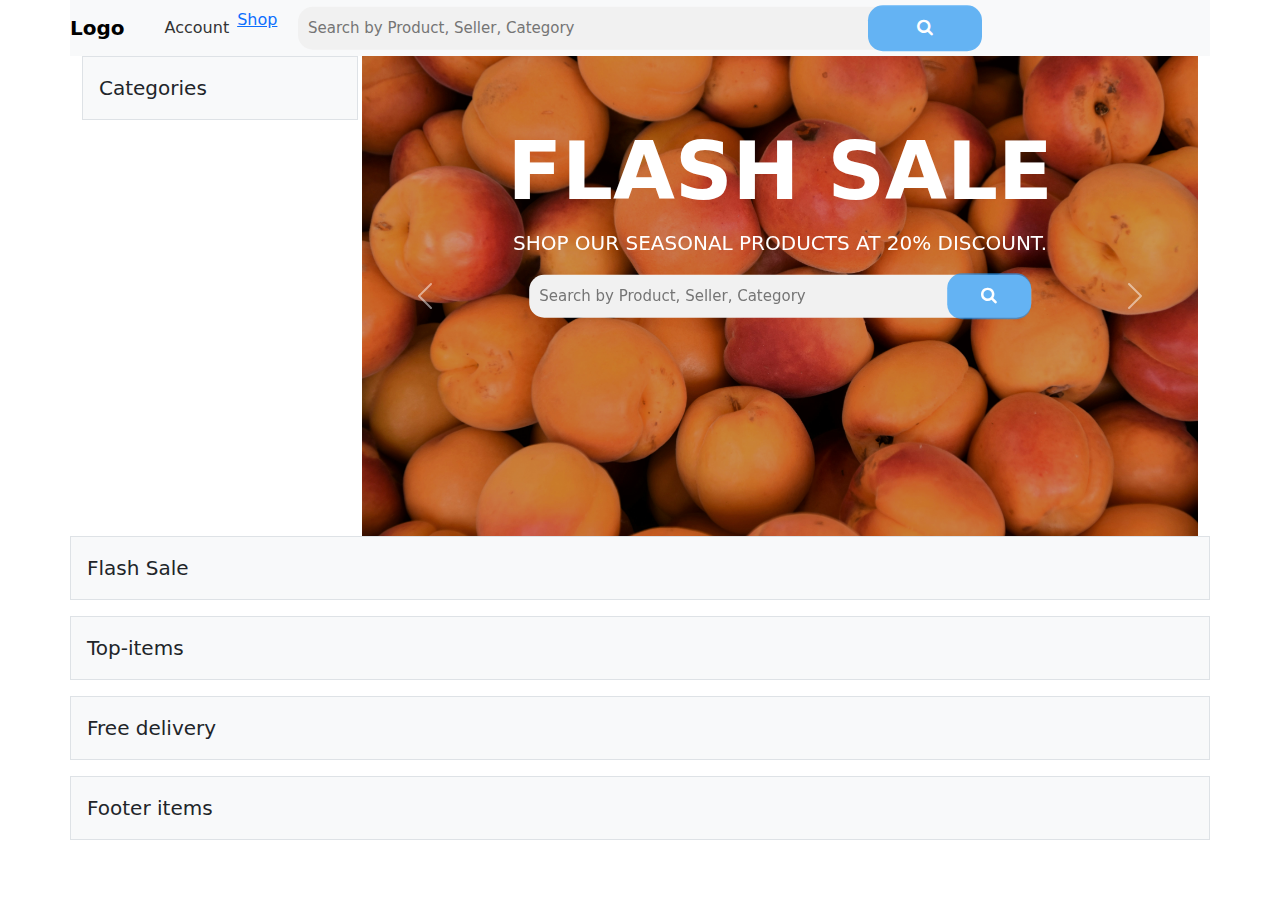
==== Desktop/foodcart-main/index.html @ 67eabda3 "array is done and the product page is done" ====
<!DOCTYPE html>
<html lang="en">
<head>
    <meta charset="UTF-8">
    <meta name="viewport" content="width=device-width, initial-scale=1.0">
    <title>Foodcart</title>
    <!-- linking css of header -->
    <link rel="stylesheet" href="./css/header.css">
    <!-- icon stylesheet -->
    <link rel="stylesheet" href="https://cdnjs.cloudflare.com/ajax/libs/font-awesome/4.7.0/css/font-awesome.min.css">
    <!-- bootstrap -->
    <link href="https://cdn.jsdelivr.net/npm/bootstrap@5.3.3/dist/css/bootstrap.min.css" rel="stylesheet" 
    integrity="sha384-QWTKZyjpPEjISv5WaRU9OFeRpok6YctnYmDr5pNlyT2bRjXh0JMhjY6hW+ALEwIH" crossorigin="anonymous">

</head>
<body>
    <div class="container">



        <!-- enter your navbar elements below this div open tag -->
        <div class="row">
            <nav class="navbar navbar-expand-lg navbar-light bg-light">
                <a class="navbar-brand" href="#">Logo</a>
                <!-- Toggle button for small screens -->
                <button class="navbar-toggler" type="button" data-toggle="collapse" data-target="#navbarNav" aria-controls="navbarNav" aria-expanded="false" aria-label="Toggle navigation">
                    <span class="navbar-toggler-icon"></span>
                </button>
                <div class="collapse navbar-collapse" id="navbarNav">
                    <ul class="navbar-nav ml-auto">
                        <li class="nav-item">
                            <form class="example" action="action_page.php">
                                <input type="text" placeholder="Search by Product, Seller, Category" name="search">
                                <button type="submit"><i class="fa fa-search"></i></button>
                            </form>
                        </li>
                        <li class="nav-item">
                            <a class="nav-link" href="#">Account</a>
                        </li>
                        <li class="nav-item">
                            <li><a href="./shop/shop.html" >Shop</a></li>
                        </li>
                        <li class="nav-item">
                            <a class="nav-link" href="#">Help</a>
                        </li>
                    </ul>
                </div>
            </nav>
            
        </div>


        
      
      <!-- Include Bootstrap JS (optional) -->
      <script src="https://code.jquery.com/jquery-3.5.1.slim.min.js"></script>
      <script src="https://cdn.jsdelivr.net/npm/@popperjs/core@2.11.6/dist/umd/popper.min.js"></script>
      <script src="https://stackpath.bootstrapcdn.com/bootstrap/4.5.2/js/bootstrap.min.js"></script>


        <div class="row ps-0 pe-0 gx-1">
        <!-- enter your category items below this div open tag -->
            <div class="col-3 auto">
                <p class ="p-3 fs-5 border bg-light">Categories</p>
            </div>

        <!-- enter your Hero elements below this div open tag -->
        <div class="col">
        <div id="carouselExampleAutoplaying" class="carousel slide" data-bs-ride="carousel">
            <div class="carousel-inner">

                <div class="carousel-item active c-item">
                    <img src="./assets/images/waldemar-5Y-3KXqZzFY-unsplash.jpg" class="d-block w-100 c-img" alt="Slide1">
                    <div class="carousel-caption top-0 mt-5">
                      <h1 class="display-1 fw-bolder text-capitalize">FLASH SALE</h1>
                      <p class="mt-2 fs-5 text-uppercase ">Shop our seasonal products at 20% discount.</p>
                    </div>
                    <!-- The form search button -->
                    <form class="example" action="action_page.php" >
                        <input type="text" placeholder="Search by Product, Seller, Category" name="search">
                        <button type="submit" ><i class="fa fa-search"></i></button>
                    </form>

                  </div>
                  <div class="carousel-item c-item">
                    <img src="./assets/images/jakub-kapusnak-vLQzopDRSNI-unsplash.jpg" class="d-block w-100 c-img" alt="Slide2">
                    <div class="carousel-caption top-0 mt-5">
                      <h1 class="display-1 fw-bolder text-capitalize">FREE DELIVERY</h1>
                      <p class="mt-2 fs-5 text-uppercase ">Free delivery on fish,meat and diary products</p>
                    </div>
                    <!-- The form search button -->
                    <form class="example" action="action_page.php" >
                        <input type="text" placeholder="Search by Product, Seller, Category.." name="search">
                        <button type="submit" ><i class="fa fa-search"></i></button>
                    </form>
                    
                  </div>
                  <div class="carousel-item c-item">
                    <img src="./assets/images/jacopo-maia--gOUx23DNks-unsplash.jpg" class="d-block w-100 c-img" alt="Slide3">
                    <div class="carousel-caption top-0 mt-5">
                      <h1 class="display-1 fw-bolder text-capitalize">BUY NOW</h1>
                      <p class="mt-2 fs-5 text-uppercase ">Get all you produce needs at once</p>
                    </div>
                    <!-- The form search button -->
                    <form class="example" action="action_page.php" >
                        <input type="text" placeholder="Search by Product, Seller, Category" name="search">
                        <button type="submit" ><i class="fa fa-search"></i></button>
                    </form>
                  </div>


            </div>
            <button class="carousel-control-prev" type="button" data-bs-target="#carouselExampleAutoplaying" data-bs-slide="prev">
              <span class="carousel-control-prev-icon" aria-hidden="true"></span>
              <span class="visually-hidden">Previous</span>
            </button>
            <button class="carousel-control-next" type="button" data-bs-target="#carouselExampleAutoplaying" data-bs-slide="next">
              <span class="carousel-control-next-icon" aria-hidden="true"></span>
              <span class="visually-hidden">Next</span>
            </button>
          </div>
                </div>
        </div>




        <!-- enter your Flash sale below this div open tag -->
        <div class="row">
            
            <p class ="p-3 fs-5 border bg-light">Flash Sale</p>
        </div>




        <!-- enter your Top items below this div open tag -->
        <div class="row">
            <p class ="p-3 fs-5 border bg-light">Top-items</p>
        </div>




        <!-- enter your Free delivery items below this div open tag -->

        <div class="row">
            <p class ="p-3 fs-5 border bg-light">Free delivery</p>
        </div>




        <!-- enter your Footer items below this div open tag -->        
        <div class="row">
            <p class ="p-3 fs-5 border bg-light">Footer items</p>
        </div>

    </div>
    
    <script src="./shop/shop.js"></script>
    <script src="https://cdn.jsdelivr.net/npm/bootstrap@5.3.3/dist/js/bootstrap.bundle.min.js" integrity="sha384-YvpcrYf0tY3lHB60NNkmXc5s9fDVZLESaAA55NDzOxhy9GkcIdslK1eN7N6jIeHz" crossorigin="anonymous"></script>

</body>
</html>
---- Desktop/foodcart-main/css/header.css ----
.c-img{
    height: 100%;
    object-fit: cover;
    filter: brightness(0.8);

}

.c-item{
    height: 480px;

}


/* Style the search field */
form.example input[type=text] {
    padding: 10px;
    font-size: 15px;
    border: 0px solid white;
    float: left;
    width: 60%;
    background: #f1f1f1;
    transform: translate(-50%, -50%);
    position: absolute;
    top: 50%;
    left: 50%;
    text-align:left;
    border-radius: 15px;

  }

  /* Style the submit button */
form.example button {
    float: left;
    width: 10%;
    padding: 10px;
    background: #2195f3ad;
    color: white;
    font-size: 17px;
    border: 0px solid white;
    border-left: none; /* Prevent double borders */
    cursor: pointer;
    border-radius: 15px;
    transform: translate(-50%, -50%);
    position: absolute;
    top: 50%;
    left: 75%;


  }


  /* Clear floats */
form.example::after {
    content: "";
    clear: both;
    display: table;
  }
  




  /* header.css (or create a new file for the navbar) */

/* Navbar styling */
.navbar {
  padding: 1rem; /* Add some padding for spacing */
}

.navbar-brand {
  font-weight: bold;
  font-size: 1.5rem;
}

/* Search bar styling */
.example {
  display: flex;
  align-items: center;
}

.example input[type="text"] {
  padding: 0.5rem;
  border: 1px solid #ccc;
  border-radius: 5px;
}

.example button {
  background-color: #007bff;
  color: #fff;
  border: none;
  padding: 0.5rem;
  border-radius: 5px;
  cursor: pointer;
}

/* Nav links styling */
.navbar-nav .nav-link {
  margin-left: 1rem;
  color: #333;
  text-decoration: none;
  transition: color 0.3s;
}

.navbar-nav .nav-link:hover {
  color: #007bff;
}

/* Optional: Adjust the responsive behavior */
@media (max-width: 768px) {
  .navbar-nav {
      margin-top: 1rem;
  }
}
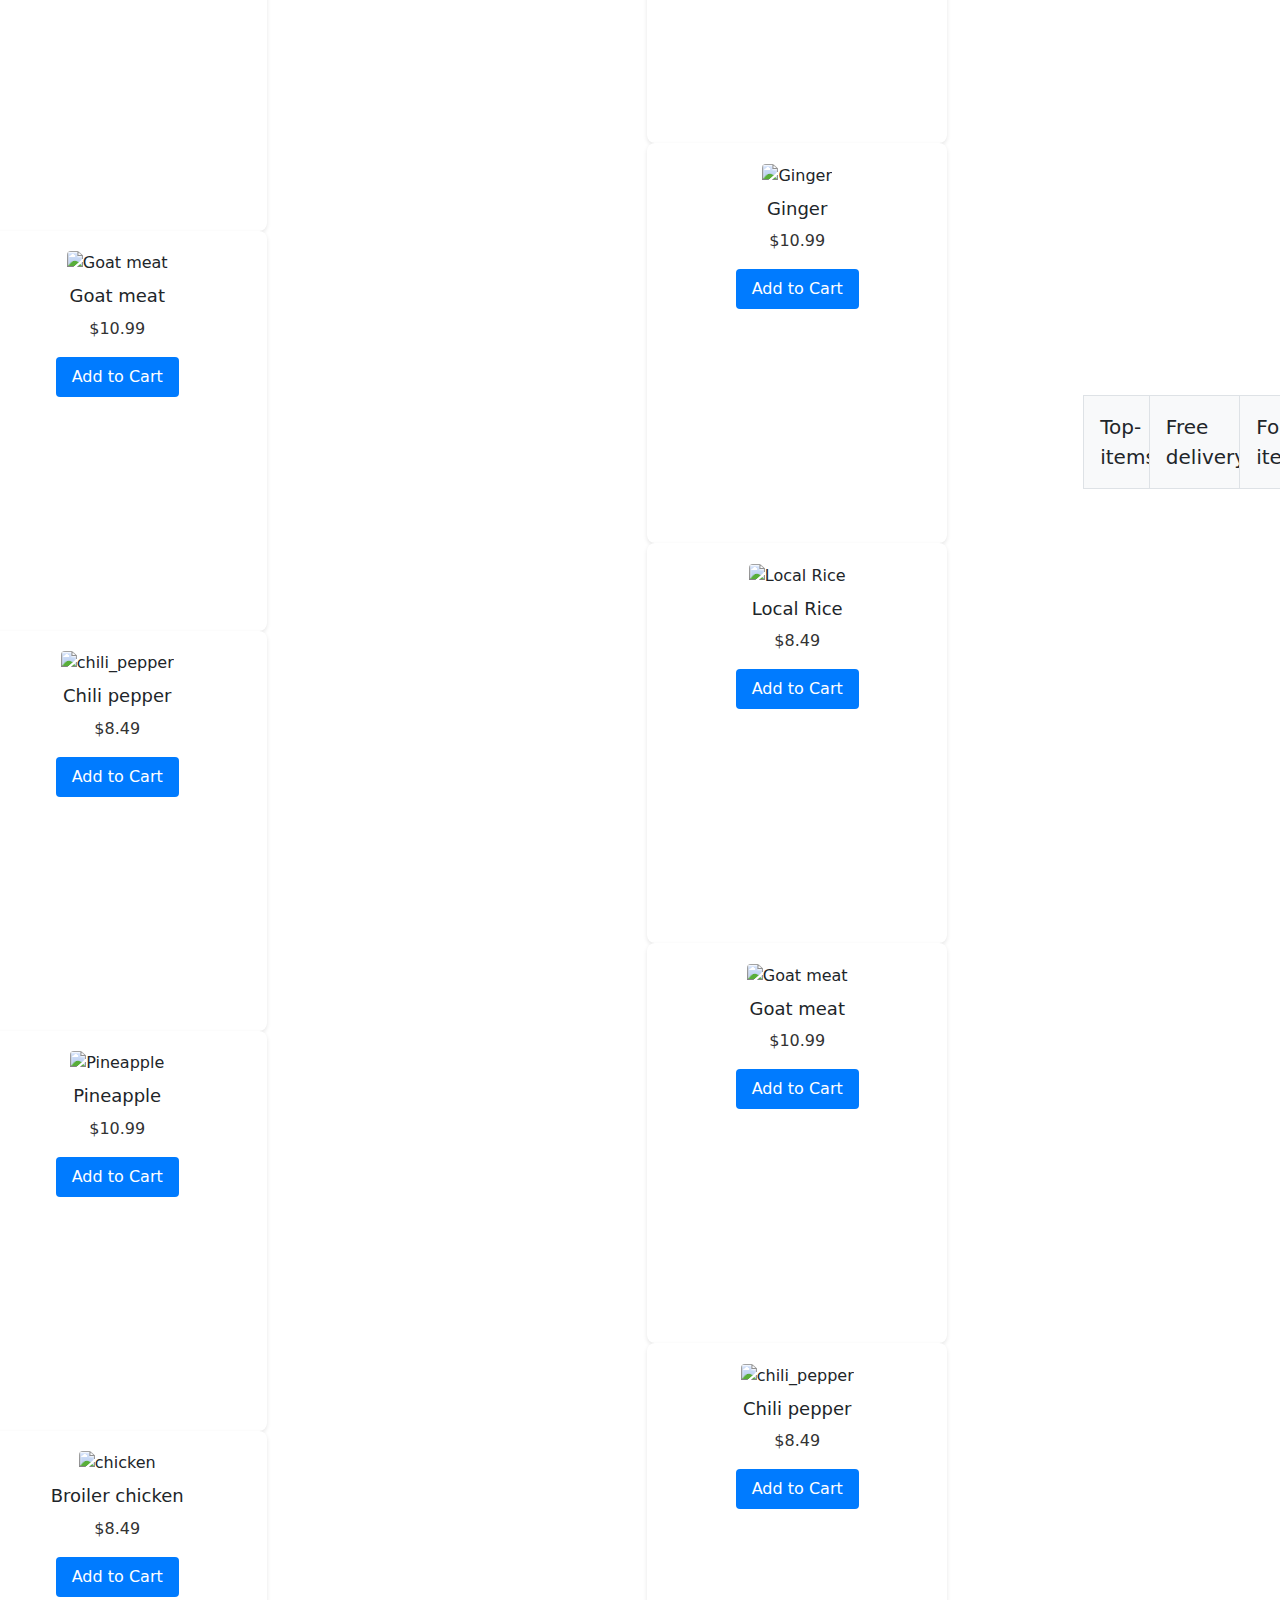
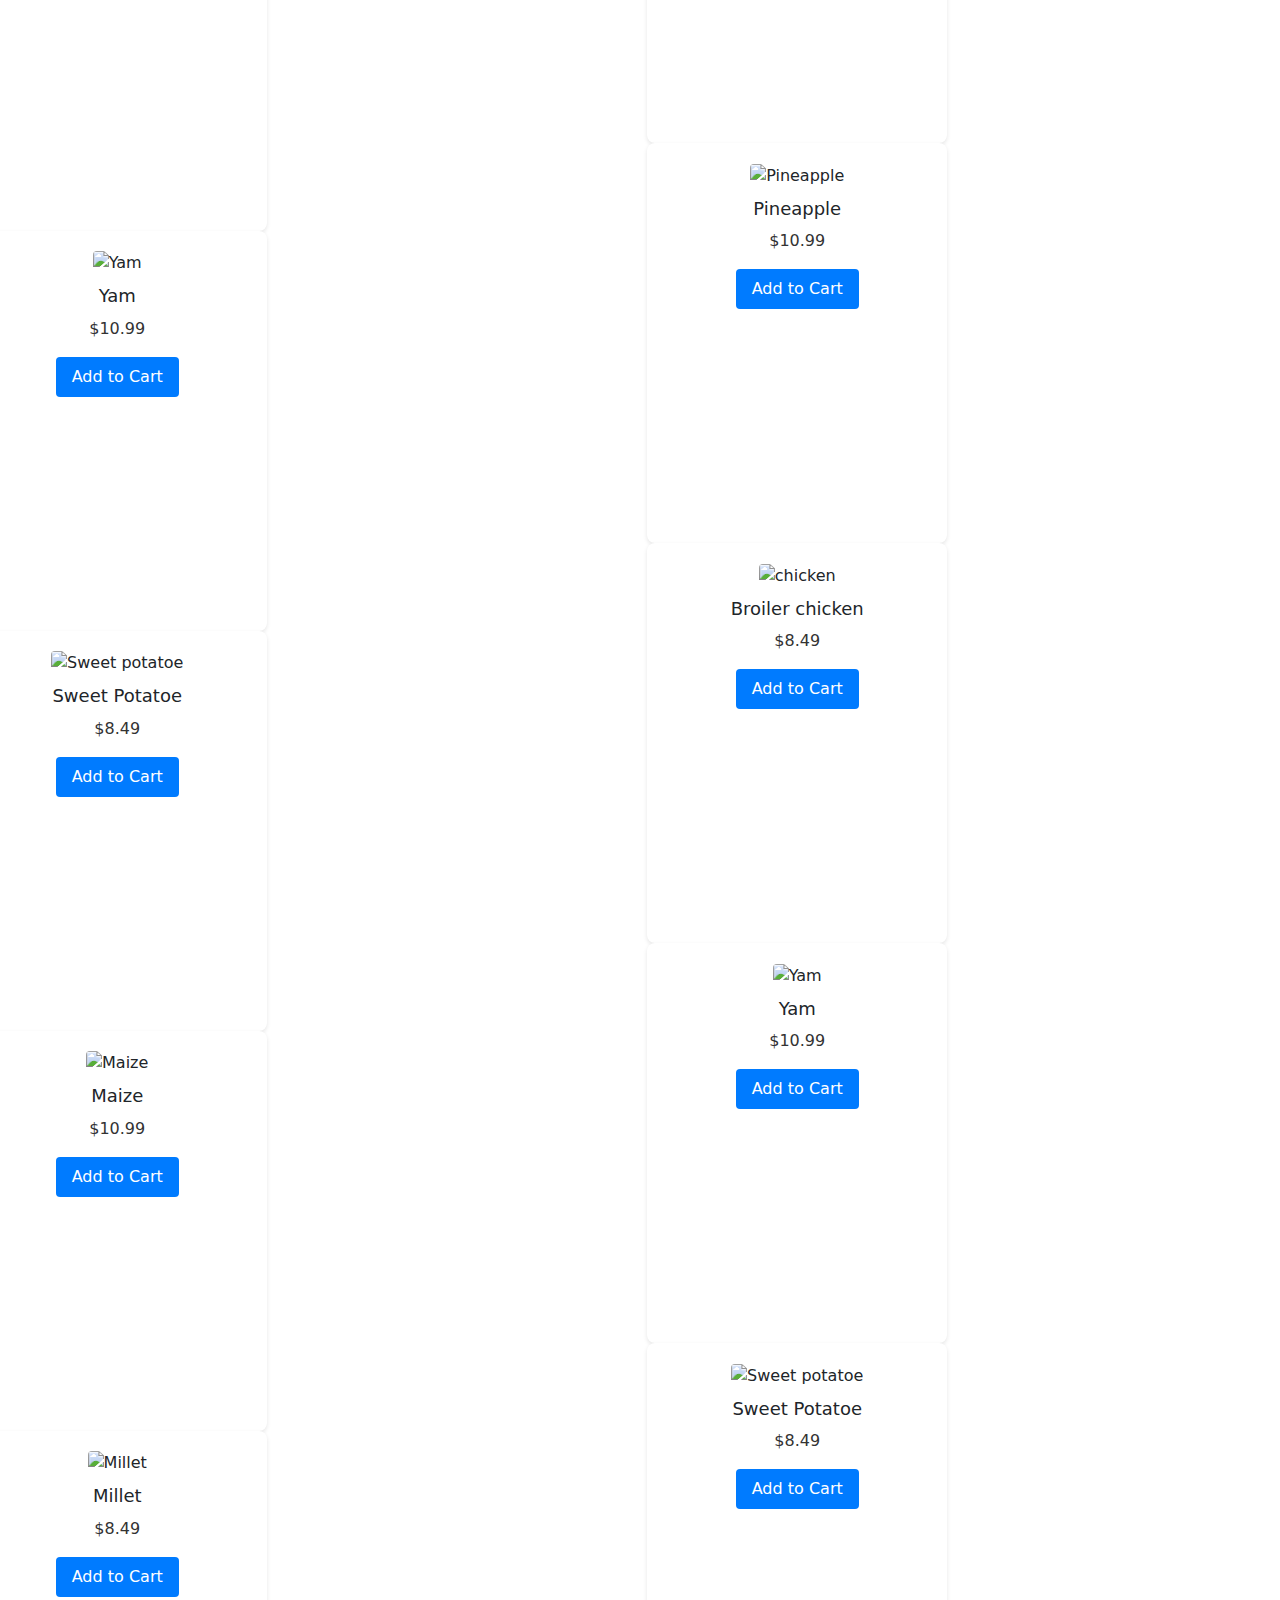
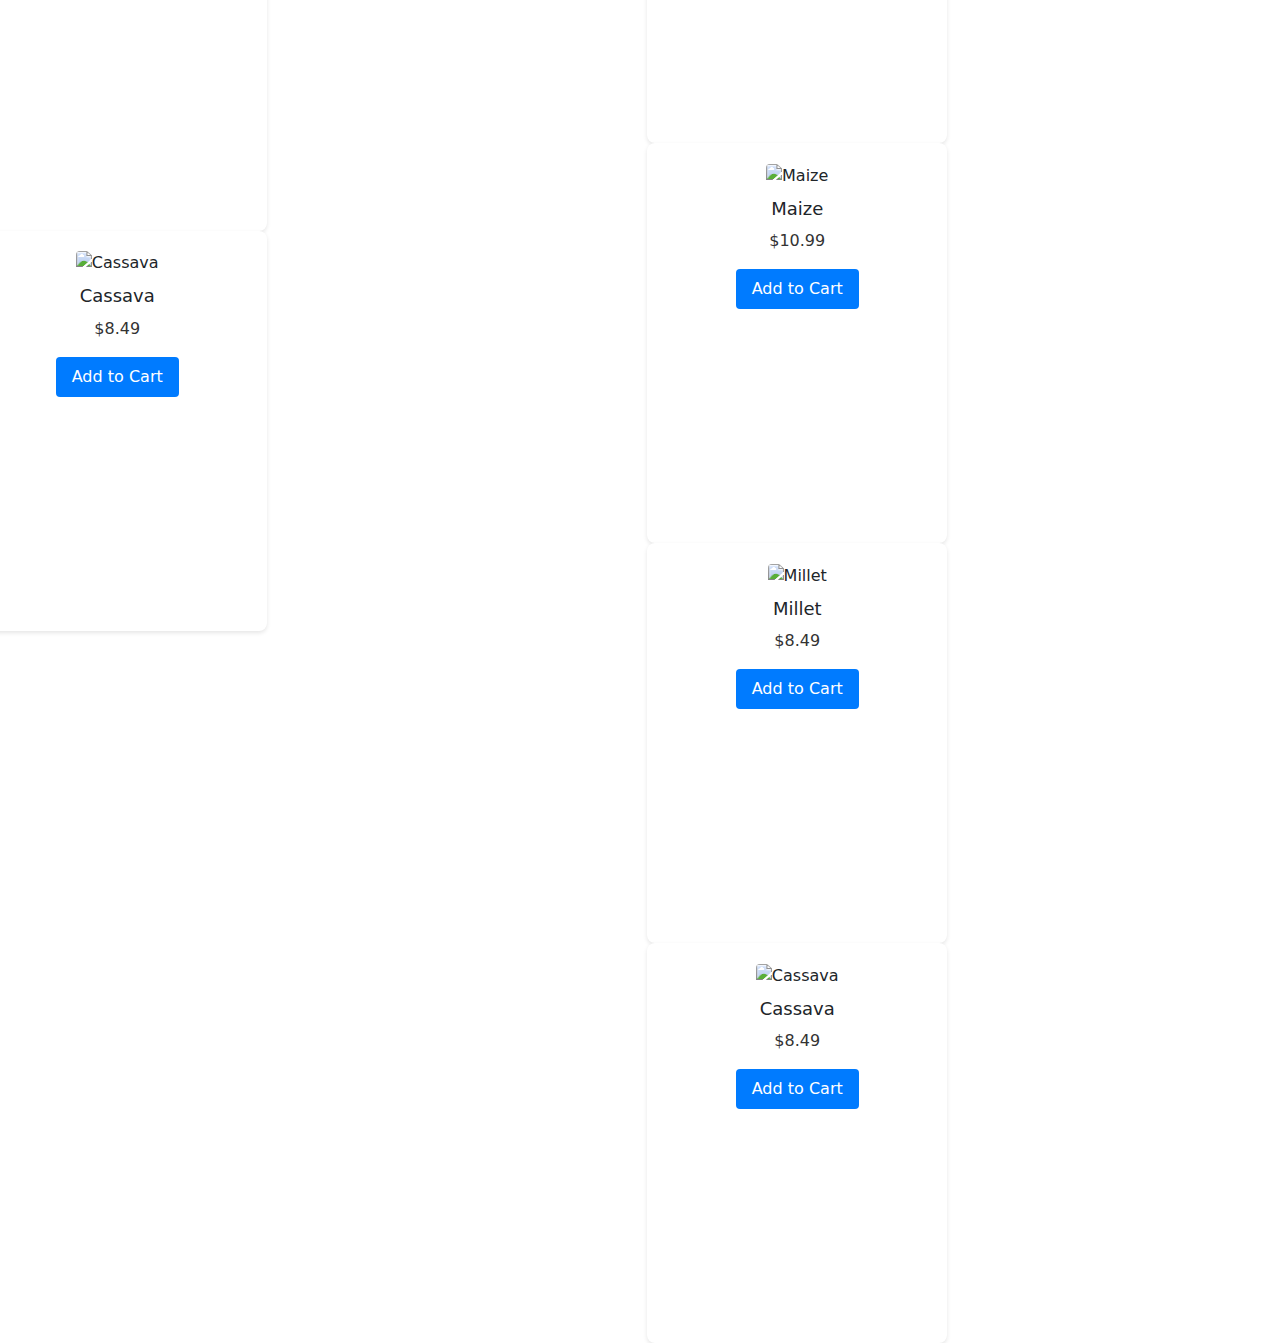
==== commit 1a7539c4: "init commit" ====
--- a/Desktop/foodcart-main/index.html
+++ b/Desktop/foodcart-main/index.html
@@ -127,8 +127,326 @@
 
         <!-- enter your Flash sale below this div open tag -->
         <div class="row">
-            
-            <p class ="p-3 fs-5 border bg-light">Flash Sale</p>
+           
+            <p class ="p-3 fs-5 border bg-light"> <div class="product-grid">
+                <!-- Placeholder for product listings -->
+                <div class="product-card">
+                    <img src="./assets/images/tomatoes.png" alt="Fresh tomatoes">
+                    <h3 class="product-name">Fresh tomatoes</h3>
+                    <p class="product-price">$10.99</p>
+                    <button class="add-to-cart">Add to Cart</button>
+                </div>
+    
+                <div class="product-card">
+                    <img src="./assets/images/cabbage.jpg" alt="cabbage">
+                    <h3 class="product-name">Cabbage</h3>
+                    <p class="product-price">$8.49</p>
+                    <button class="add-to-cart">Add to Cart</button>
+                </div>
+    
+                <div class="product-card">
+                    <img src=" <div class="product-grid">
+                        <!-- Placeholder for product listings -->
+                        <div class="product-card">
+                            <img src="./assets/images/tomatoes.png" alt="Fresh tomatoes">
+                            <h3 class="product-name">Fresh tomatoes</h3>
+                            <p class="product-price">$10.99</p>
+                            <button class="add-to-cart">Add to Cart</button>
+                        </div>
+            
+                        <div class="product-card">
+                            <img src="./assets/images/cabbage.jpg" alt="cabbage">
+                            <h3 class="product-name">Cabbage</h3>
+                            <p class="product-price">$8.49</p>
+                            <button class="add-to-cart">Add to Cart</button>
+                        </div>
+            
+                        <div class="product-card">
+                            <img src=" <div class="product-grid">
+                                <!-- Placeholder for product listings -->
+                                <div class="product-card">
+                                    <img src="./assets/images/tomatoes.png" alt="Fresh tomatoes">
+                                    <h3 class="product-name">Fresh tomatoes</h3>
+                                    <p class="product-price">$10.99</p>
+                                    <button class="add-to-cart">Add to Cart</button>
+                                </div>
+                    
+                                <div class="product-card">
+                                    <img src="./assets/images/cabbage.jpg" alt="cabbage">
+                                    <h3 class="product-name">Cabbage</h3>
+                                    <p class="product-price">$8.49</p>
+                                    <button class="add-to-cart">Add to Cart</button>
+                                </div>
+                    
+                                <div class="product-card">
+                                    <img src="./shop assets/Garlic-1.png" alt="Garlic">
+                                    <h3 class="product-name">Garlic</h3>
+                                    <p class="product-price">$10.99</p>
+                                    <button class="add-to-cart">Add to Cart</button>
+                                </div>
+                    
+                                <div class="product-card">
+                                    <img src="./shop assets/eggs.png" alt="Fresh eggs">
+                                    <h3 class="product-name">Fresh eggs</h3>
+                                    <p class="product-price">$8.49</p>
+                                    <button class="add-to-cart">Add to Cart</button>
+                                </div>
+                    
+                                <div class="product-card">
+                                    <img src="./shop assets/ginger.png" alt="Ginger">
+                                    <h3 class="product-name">Ginger</h3>
+                                    <p class="product-price">$10.99</p>
+                                    <button class="add-to-cart">Add to Cart</button>
+                                </div>
+                    
+                                <div class="product-card">
+                                    <img src="./shop assets/rice.png" alt="Local Rice">
+                                    <h3 class="product-name">Local Rice</h3>
+                                    <p class="product-price">$8.49</p>
+                                    <button class="add-to-cart">Add to Cart</button>
+                                </div>
+                    
+                                <div class="product-card">
+                                    <img src="./shop assets/goat meat.png" alt="Goat meat">
+                                    <h3 class="product-name">Goat meat</h3>
+                                    <p class="product-price">$10.99</p>
+                                    <button class="add-to-cart">Add to Cart</button>
+                                </div>
+                    
+                                <div class="product-card">
+                                    <img src="./shop assets/chili_pepper.png" alt="chili_pepper">
+                                    <h3 class="product-name">Chili pepper</h3>
+                                    <p class="product-price">$8.49</p>
+                                    <button class="add-to-cart">Add to Cart</button>
+                                </div>
+                                <div class="product-card">
+                                    <img src="./shop assets/pineapple.png" alt="Pineapple">
+                                    <h3 class="product-name">Pineapple</h3>
+                                    <p class="product-price">$10.99</p>
+                                    <button class="add-to-cart">Add to Cart</button>
+                                </div>
+                    
+                                <div class="product-card">
+                                    <img src="./shop assets/chicken.png" alt="chicken">
+                                    <h3 class="product-name">Broiler chicken</h3>
+                                    <p class="product-price">$8.49</p>
+                                    <button class="add-to-cart">Add to Cart</button>
+                                </div>
+                    
+                                <div class="product-card">
+                                    <img src="./shop assets/yam.png" alt="Yam">
+                                    <h3 class="product-name">Yam</h3>
+                                    <p class="product-price">$10.99</p>
+                                    <button class="add-to-cart">Add to Cart</button>
+                                </div>
+                    
+                                <div class="product-card">
+                                    <img src="./shop assets/sweet potatoe.png" alt="Sweet potatoe">
+                                    <h3 class="product-name">Sweet Potatoe</h3>
+                                    <p class="product-price">$8.49</p>
+                                    <button class="add-to-cart">Add to Cart</button>
+                                </div>
+                    
+                                <div class="product-card">
+                                    <img src="./shop assets/maize.png" alt="Maize">
+                                    <h3 class="product-name">Maize</h3>
+                                    <p class="product-price">$10.99</p>
+                                    <button class="add-to-cart">Add to Cart</button>
+                                </div>
+                    
+                                <div class="product-card">
+                                    <img src="./shop assets/millet.png" alt="Millet">
+                                    <h3 class="product-name">Millet</h3>
+                                    <p class="product-price">$8.49</p>
+                                    <button class="add-to-cart">Add to Cart</button>
+                                </div>
+                    
+                                <div class="product-card">
+                                    <img src="./shop assets/Cassava.png" alt="Cassava">
+                                    <h3 class="product-name">Cassava</h3>
+                                    <p class="product-price">$8.49</p>
+                                    <button class="add-to-cart">Add to Cart</button>
+                                </div>
+                    
+                            </div>Garlic-1.png" alt="Garlic">
+                            <h3 class="product-name">Garlic</h3>
+                            <p class="product-price">$10.99</p>
+                            <button class="add-to-cart">Add to Cart</button>
+                        </div>
+            
+                        <div class="product-card">
+                            <img src="./shop assets/eggs.png" alt="Fresh eggs">
+                            <h3 class="product-name">Fresh eggs</h3>
+                            <p class="product-price">$8.49</p>
+                            <button class="add-to-cart">Add to Cart</button>
+                        </div>
+            
+                        <div class="product-card">
+                            <img src="./shop assets/ginger.png" alt="Ginger">
+                            <h3 class="product-name">Ginger</h3>
+                            <p class="product-price">$10.99</p>
+                            <button class="add-to-cart">Add to Cart</button>
+                        </div>
+            
+                        <div class="product-card">
+                            <img src="./shop assets/rice.png" alt="Local Rice">
+                            <h3 class="product-name">Local Rice</h3>
+                            <p class="product-price">$8.49</p>
+                            <button class="add-to-cart">Add to Cart</button>
+                        </div>
+            
+                        <div class="product-card">
+                            <img src="./shop assets/goat meat.png" alt="Goat meat">
+                            <h3 class="product-name">Goat meat</h3>
+                            <p class="product-price">$10.99</p>
+                            <button class="add-to-cart">Add to Cart</button>
+                        </div>
+            
+                        <div class="product-card">
+                            <img src="./shop assets/chili_pepper.png" alt="chili_pepper">
+                            <h3 class="product-name">Chili pepper</h3>
+                            <p class="product-price">$8.49</p>
+                            <button class="add-to-cart">Add to Cart</button>
+                        </div>
+                        <div class="product-card">
+                            <img src="./shop assets/pineapple.png" alt="Pineapple">
+                            <h3 class="product-name">Pineapple</h3>
+                            <p class="product-price">$10.99</p>
+                            <button class="add-to-cart">Add to Cart</button>
+                        </div>
+            
+                        <div class="product-card">
+                            <img src="./shop assets/chicken.png" alt="chicken">
+                            <h3 class="product-name">Broiler chicken</h3>
+                            <p class="product-price">$8.49</p>
+                            <button class="add-to-cart">Add to Cart</button>
+                        </div>
+            
+                        <div class="product-card">
+                            <img src="./shop assets/yam.png" alt="Yam">
+                            <h3 class="product-name">Yam</h3>
+                            <p class="product-price">$10.99</p>
+                            <button class="add-to-cart">Add to Cart</button>
+                        </div>
+            
+                        <div class="product-card">
+                            <img src="./shop assets/sweet potatoe.png" alt="Sweet potatoe">
+                            <h3 class="product-name">Sweet Potatoe</h3>
+                            <p class="product-price">$8.49</p>
+                            <button class="add-to-cart">Add to Cart</button>
+                        </div>
+            
+                        <div class="product-card">
+                            <img src="./shop assets/maize.png" alt="Maize">
+                            <h3 class="product-name">Maize</h3>
+                            <p class="product-price">$10.99</p>
+                            <button class="add-to-cart">Add to Cart</button>
+                        </div>
+            
+                        <div class="product-card">
+                            <img src="./shop assets/millet.png" alt="Millet">
+                            <h3 class="product-name">Millet</h3>
+                            <p class="product-price">$8.49</p>
+                            <button class="add-to-cart">Add to Cart</button>
+                        </div>
+            
+                        <div class="product-card">
+                            <img src="./shop assets/Cassava.png" alt="Cassava">
+                            <h3 class="product-name">Cassava</h3>
+                            <p class="product-price">$8.49</p>
+                            <button class="add-to-cart">Add to Cart</button>
+                        </div>
+            
+                    </div>/Garlic-1.png" alt="Garlic">
+                    <h3 class="product-name">Garlic</h3>
+                    <p class="product-price">$10.99</p>
+                    <button class="add-to-cart">Add to Cart</button>
+                </div>
+    
+                <div class="product-card">
+                    <img src="./shop assets/eggs.png" alt="Fresh eggs">
+                    <h3 class="product-name">Fresh eggs</h3>
+                    <p class="product-price">$8.49</p>
+                    <button class="add-to-cart">Add to Cart</button>
+                </div>
+    
+                <div class="product-card">
+                    <img src="./shop assets/ginger.png" alt="Ginger">
+                    <h3 class="product-name">Ginger</h3>
+                    <p class="product-price">$10.99</p>
+                    <button class="add-to-cart">Add to Cart</button>
+                </div>
+    
+                <div class="product-card">
+                    <img src="./shop assets/rice.png" alt="Local Rice">
+                    <h3 class="product-name">Local Rice</h3>
+                    <p class="product-price">$8.49</p>
+                    <button class="add-to-cart">Add to Cart</button>
+                </div>
+    
+                <div class="product-card">
+                    <img src="./shop assets/goat meat.png" alt="Goat meat">
+                    <h3 class="product-name">Goat meat</h3>
+                    <p class="product-price">$10.99</p>
+                    <button class="add-to-cart">Add to Cart</button>
+                </div>
+    
+                <div class="product-card">
+                    <img src="./shop assets/chili_pepper.png" alt="chili_pepper">
+                    <h3 class="product-name">Chili pepper</h3>
+                    <p class="product-price">$8.49</p>
+                    <button class="add-to-cart">Add to Cart</button>
+                </div>
+                <div class="product-card">
+                    <img src="./shop assets/pineapple.png" alt="Pineapple">
+                    <h3 class="product-name">Pineapple</h3>
+                    <p class="product-price">$10.99</p>
+                    <button class="add-to-cart">Add to Cart</button>
+                </div>
+    
+                <div class="product-card">
+                    <img src="./shop assets/chicken.png" alt="chicken">
+                    <h3 class="product-name">Broiler chicken</h3>
+                    <p class="product-price">$8.49</p>
+                    <button class="add-to-cart">Add to Cart</button>
+                </div>
+    
+                <div class="product-card">
+                    <img src="./shop assets/yam.png" alt="Yam">
+                    <h3 class="product-name">Yam</h3>
+                    <p class="product-price">$10.99</p>
+                    <button class="add-to-cart">Add to Cart</button>
+                </div>
+    
+                <div class="product-card">
+                    <img src="./shop assets/sweet potatoe.png" alt="Sweet potatoe">
+                    <h3 class="product-name">Sweet Potatoe</h3>
+                    <p class="product-price">$8.49</p>
+                    <button class="add-to-cart">Add to Cart</button>
+                </div>
+    
+                <div class="product-card">
+                    <img src="./shop assets/maize.png" alt="Maize">
+                    <h3 class="product-name">Maize</h3>
+                    <p class="product-price">$10.99</p>
+                    <button class="add-to-cart">Add to Cart</button>
+                </div>
+    
+                <div class="product-card">
+                    <img src="./shop assets/millet.png" alt="Millet">
+                    <h3 class="product-name">Millet</h3>
+                    <p class="product-price">$8.49</p>
+                    <button class="add-to-cart">Add to Cart</button>
+                </div>
+    
+                <div class="product-card">
+                    <img src="./shop assets/Cassava.png" alt="Cassava">
+                    <h3 class="product-name">Cassava</h3>
+                    <p class="product-price">$8.49</p>
+                    <button class="add-to-cart">Add to Cart</button>
+                </div>
+    
+            </div></p>
         </div>
 
 
--- a/Desktop/foodcart-main/css/header.css
+++ b/Desktop/foodcart-main/css/header.css
@@ -111,3 +111,73 @@
       margin-top: 1rem;
   }
 }
+
+
+
+
+
+
+body {
+  font-family: Arial, sans-serif;
+  display: flex;
+  justify-content: center;
+  align-items: center;
+  height: 100vh;
+  background-color: #f9f9f9;
+  margin: 0;
+}
+
+.product-grid {
+  display: grid;
+  grid-template-columns: repeat(7, 1fr); /* Four products per row */
+  gap: 20px; /* Gap between product cards */
+  max-width: 1200px; /* Adjust as needed */
+  margin: 0 auto;
+}
+
+.product-card {
+  background-color: #fff;
+  border-radius: 8px;
+  box-shadow: 0 2px 4px rgba(0, 0, 0, 0.1);
+  padding: 20px;
+  text-align: center;
+  height: 400px;
+  width: 300px;
+}
+
+.product-container{
+  padding-top: 150%;
+  padding-bottom: auto;
+  
+}
+
+.product-card img {
+  max-width: 100%;
+  height: auto;
+  border-radius: 4px;
+}
+
+.product-name {
+  font-size: 18px;
+  margin: 10px 0;
+}
+
+.product-price {
+  font-size: 16px;
+  color: #333;
+}
+
+.add-to-cart {
+  background-color: #007bff;
+  color: #fff;
+  border: none;
+  border-radius: 4px;
+  padding: 8px 16px;
+  cursor: pointer;
+  transition: background-color 0.3s;
+}
+
+.add-to-cart:hover {
+  background-color: #0056b3;
+}
+
